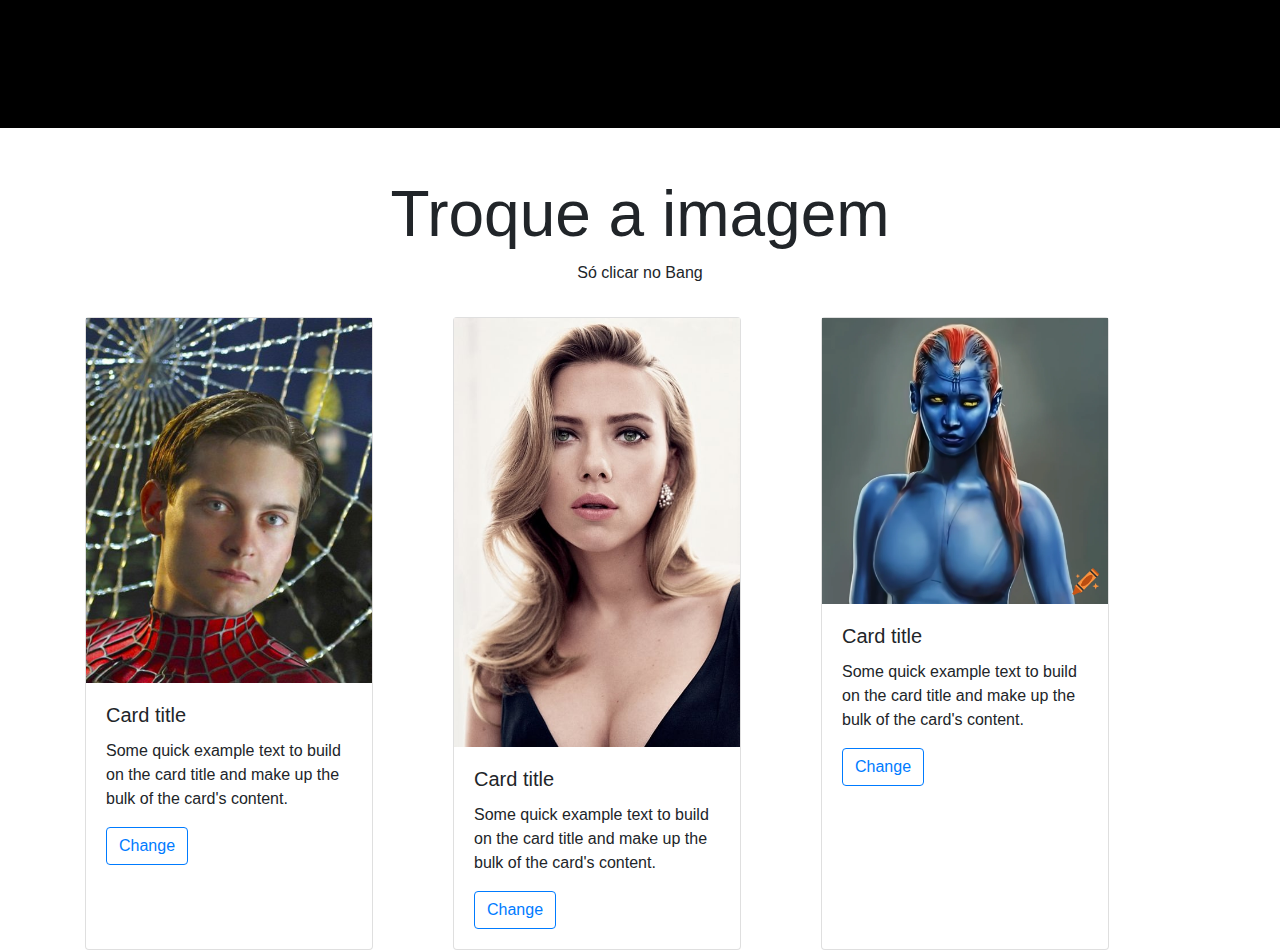
==== aula_10/exercício/index.html @ 4143c992 "up" ====
<!DOCTYPE html>
<html lang="pt-br">
<head>
    <meta charset="UTF-8">
    <meta name="viewport" content="width=device-width, initial-scale=1.0">
    <link rel="stylesheet" href="style.css">

    <link rel="stylesheet" href="https://cdn.jsdelivr.net/npm/bootstrap@4.0.0/dist/css/bootstrap.min.css" integrity="sha384-Gn5384xqQ1aoWXA+058RXPxPg6fy4IWvTNh0E263XmFcJlSAwiGgFAW/dAiS6JXm" crossorigin="anonymous">

    <title>Document</title>
</head>
<body>
    <header>
        
    </header>

    <section class="s1">
        <div class="container_s1">
          <div class="item_s4">
            <h1>Troque a imagem</h2>
            <p>Só clicar no Bang</p>
          </div>
        </div>
  
      </section>

      <section></section>
    <div class="container">

        <div class="card" style="width: 18rem;">
            <img src="img/petter_1.jpg"card-img-top" alt="...">
            <div class="card-body">
                <h5 class="card-title">Card title</h5>
                <p class="card-text">Some quick example text to build on the card title and make up the bulk of the card's content.</p>
                <button type="button" class="btn btn-outline-primary" id="btn_1">Change</button>
            </div>
        </div>

        <div class="card" style="width: 18rem;">
            <img src="img/viúva_1.jpg"card-img-top" alt="...">
            <div class="card-body">
                <h5 class="card-title">Card title</h5>
                <p class="card-text">Some quick example text to build on the card title and make up the bulk of the card's content.</p>
                <button type="button" class="btn btn-outline-primary">Change</button>
            </div>
        </div>

        <div class="card" style="width: 18rem;">
            <img src="img/mistica_2.webp"card-img-top" alt="...">
            <div class="card-body">
                <h5 class="card-title">Card title</h5>
                <p class="card-text">Some quick example text to build on the card title and make up the bulk of the card's content.</p>
                <button type="button" class="btn btn-outline-primary">Change</button>
            </div>
        </div>

    </div>

      

    <script src="script.js"></script>

    <script src="../assets/dist/js/bootstrap.bundle.min.js"></script>
</body>
</html>
---- aula_10/exercício/style.css ----
* {
    border: 0;
    padding: 0;
}


header {
padding: 5%;
background-color: black;
}


.s1 {
    display: flex;
    justify-content: center;
    margin-top: 3rem;
}


.container {
    margin-top: 1rem;
    display: flex;
    gap: 5rem;

}


.container_s1 h1{
    text-align: center;
    font-size: 4rem;
}

.container_s1 p{
    text-align: center;
    font-size: 1rem;
}
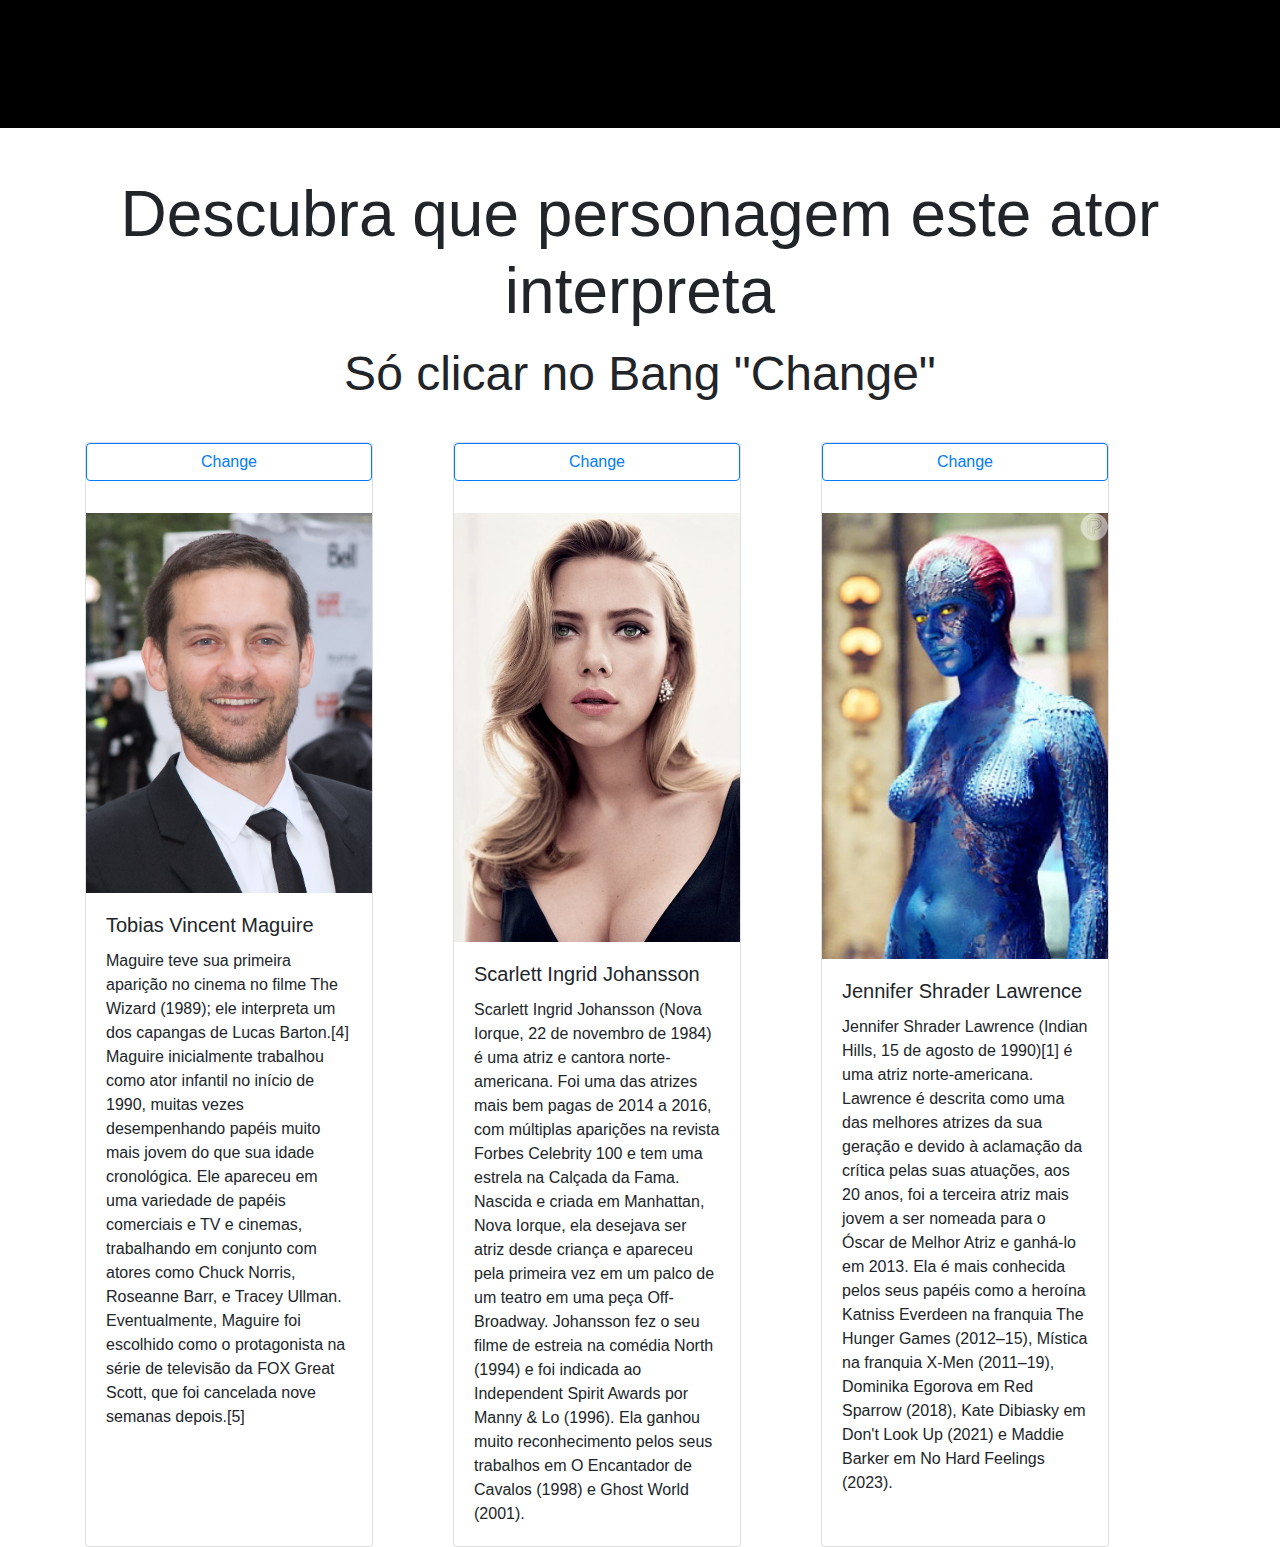
==== commit d2c7cee7: "up" ====
--- a/aula_10/exercício/index.html
+++ b/aula_10/exercício/index.html
@@ -17,8 +17,8 @@
     <section class="s1">
         <div class="container_s1">
           <div class="item_s4">
-            <h1>Troque a imagem</h2>
-            <p>Só clicar no Bang</p>
+            <h1>Descubra que personagem este ator interpreta</h2>
+            <p>Só clicar no Bang "Change"</p>
           </div>
         </div>
   
@@ -28,29 +28,32 @@
     <div class="container">
 
         <div class="card" style="width: 18rem;">
-            <img src="img/petter_1.jpg"card-img-top" alt="...">
+            <button type="button" class="btn btn-outline-primary" onclick="change1()">Change</button>
+            <img src="img/petter_1.jpg"card-img-top" alt="" id="myImg1">
             <div class="card-body">
-                <h5 class="card-title">Card title</h5>
-                <p class="card-text">Some quick example text to build on the card title and make up the bulk of the card's content.</p>
-                <button type="button" class="btn btn-outline-primary" id="btn_1">Change</button>
+                <h5 class="card-title">Tobias Vincent Maguire</h5>
+                <p class="card-text">Maguire teve sua primeira aparição no cinema no filme The Wizard (1989); ele interpreta um dos capangas de Lucas Barton.[4] Maguire inicialmente trabalhou como ator infantil no início de 1990, muitas vezes desempenhando papéis muito mais jovem do que sua idade cronológica. Ele apareceu em uma variedade de papéis comerciais e TV e cinemas, trabalhando em conjunto com atores como Chuck Norris, Roseanne Barr, e Tracey Ullman. Eventualmente, Maguire foi escolhido como o protagonista na série de televisão da FOX Great Scott, que foi cancelada nove semanas depois.[5]</p>
+                
             </div>
         </div>
 
         <div class="card" style="width: 18rem;">
-            <img src="img/viúva_1.jpg"card-img-top" alt="...">
+            <button type="button" class="btn btn-outline-primary" onclick="change2()">Change</button>
+            <img src="img/viúva_1.jpg"card-img-top" alt="" id="myImg2">
             <div class="card-body">
-                <h5 class="card-title">Card title</h5>
-                <p class="card-text">Some quick example text to build on the card title and make up the bulk of the card's content.</p>
-                <button type="button" class="btn btn-outline-primary">Change</button>
+                <h5 class="card-title">Scarlett Ingrid Johansson</h5>
+                <p class="card-text">Scarlett Ingrid Johansson (Nova Iorque, 22 de novembro de 1984) é uma atriz e cantora norte-americana. Foi uma das atrizes mais bem pagas de 2014 a 2016, com múltiplas aparições na revista Forbes Celebrity 100 e tem uma estrela na Calçada da Fama. Nascida e criada em Manhattan, Nova Iorque, ela desejava ser atriz desde criança e apareceu pela primeira vez em um palco de um teatro em uma peça Off-Broadway. Johansson fez o seu filme de estreia na comédia North (1994) e foi indicada ao Independent Spirit Awards por Manny & Lo (1996). Ela ganhou muito reconhecimento pelos seus trabalhos em O Encantador de Cavalos (1998) e Ghost World (2001). </p>
+                
             </div>
         </div>
 
         <div class="card" style="width: 18rem;">
-            <img src="img/mistica_2.webp"card-img-top" alt="...">
+            <button type="button" class="btn btn-outline-primary" onclick="change3()">Change</button>
+            <img src="img/mistica_2.webp"card-img-top" alt="" id="myImg3">
             <div class="card-body">
-                <h5 class="card-title">Card title</h5>
-                <p class="card-text">Some quick example text to build on the card title and make up the bulk of the card's content.</p>
-                <button type="button" class="btn btn-outline-primary">Change</button>
+                <h5 class="card-title">Jennifer Shrader Lawrence</h5>
+                <p class="card-text">Jennifer Shrader Lawrence (Indian Hills, 15 de agosto de 1990)[1] é uma atriz norte-americana. Lawrence é descrita como uma das melhores atrizes da sua geração e devido à aclamação da crítica pelas suas atuações, aos 20 anos, foi a terceira atriz mais jovem a ser nomeada para o Óscar de Melhor Atriz e ganhá-lo em 2013. Ela é mais conhecida pelos seus papéis como a heroína Katniss Everdeen na franquia The Hunger Games (2012–15), Mística na franquia X-Men (2011–19), Dominika Egorova em Red Sparrow (2018), Kate Dibiasky em Don't Look Up (2021) e Maddie Barker em No Hard Feelings (2023). </p>
+                
             </div>
         </div>
 
--- a/aula_10/exercício/style.css
+++ b/aula_10/exercício/style.css
@@ -32,5 +32,9 @@
 
 .container_s1 p{
     text-align: center;
-    font-size: 1rem;
+    font-size: 3rem;
+}
+
+img {
+    margin-top: 2rem;
 }